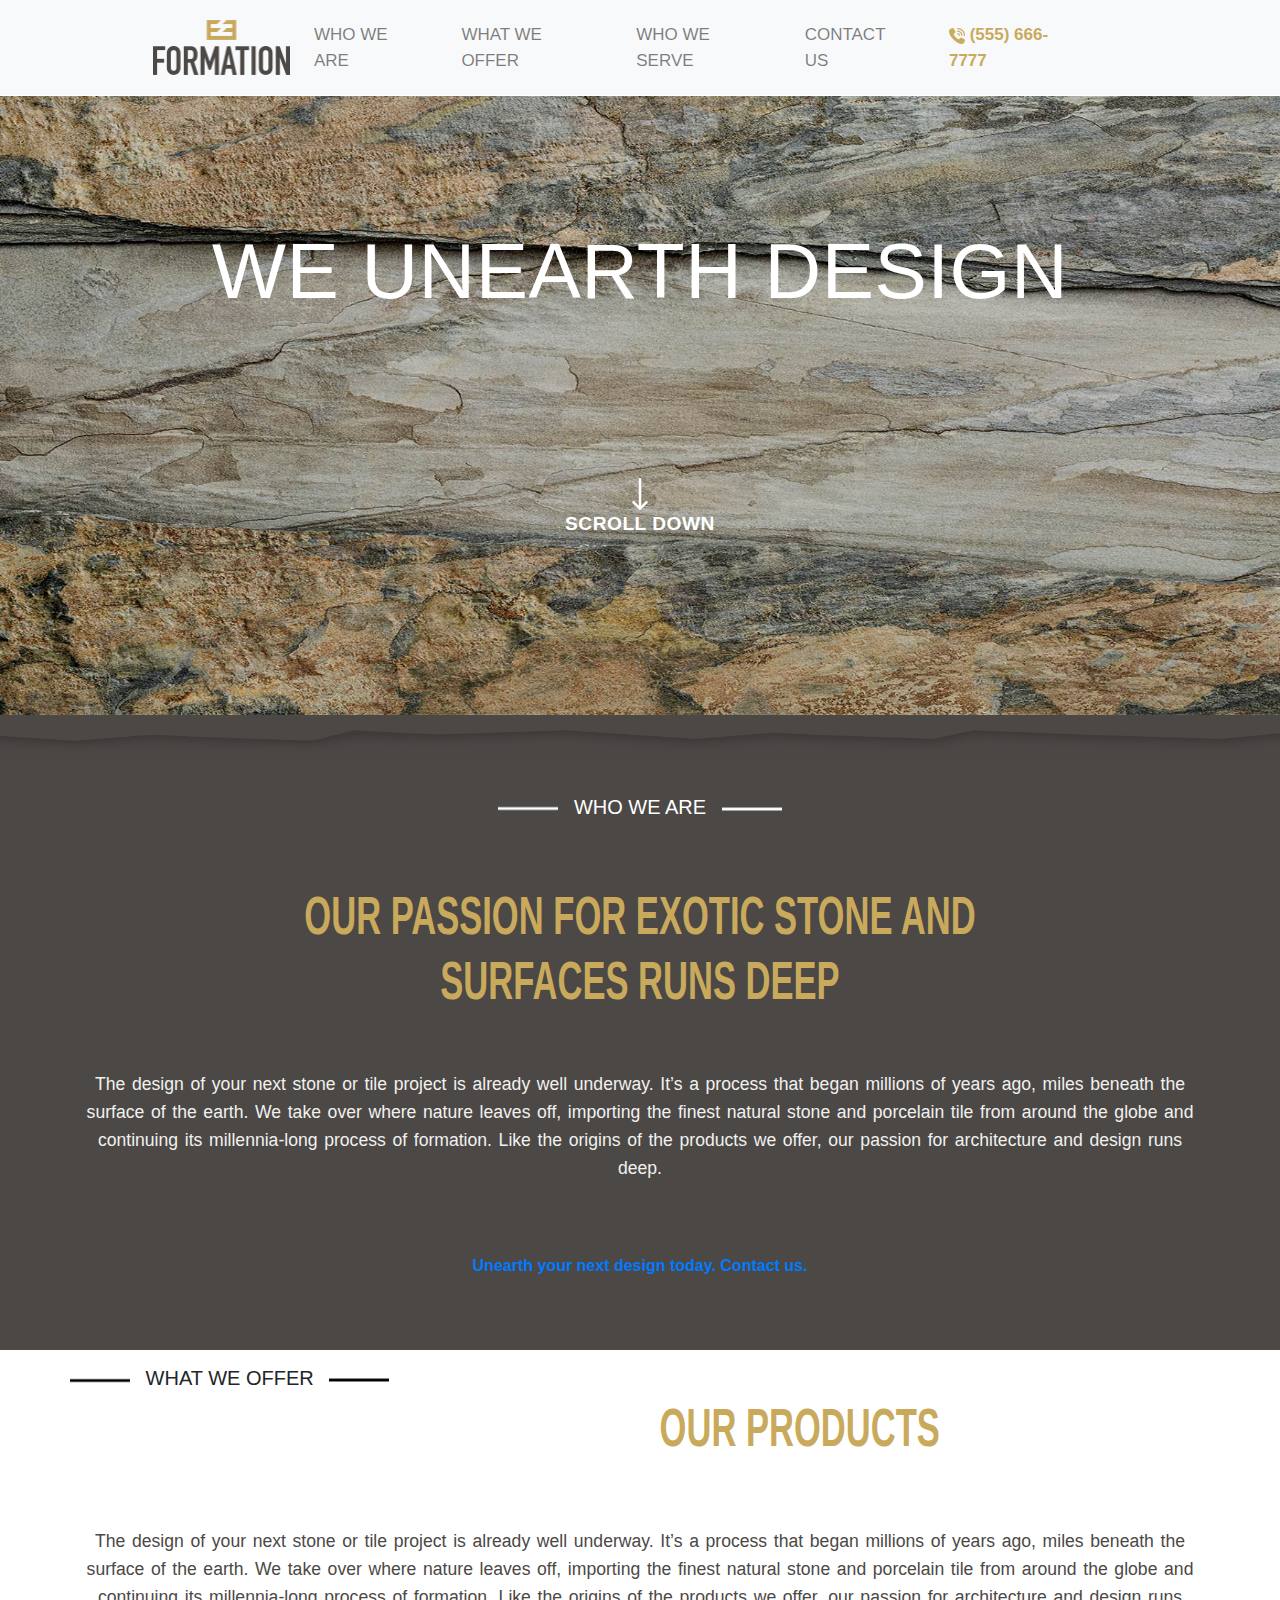
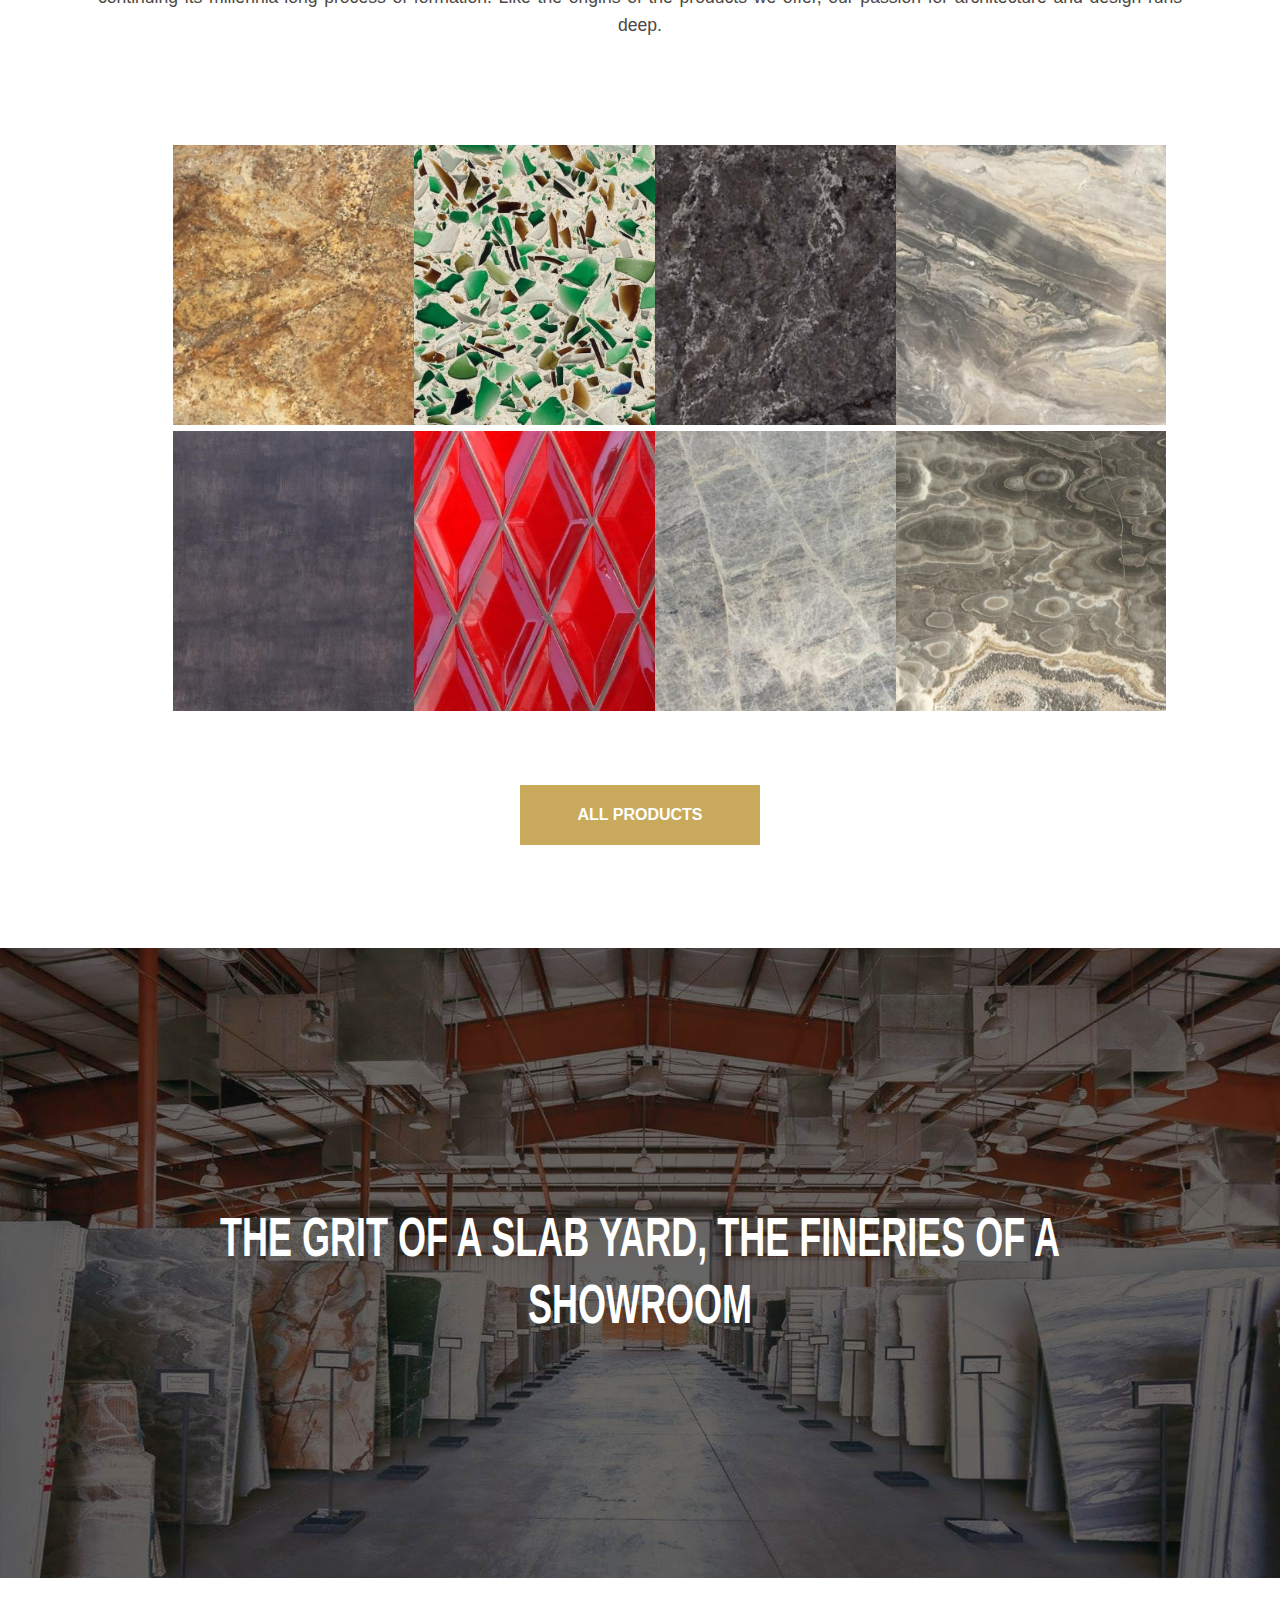
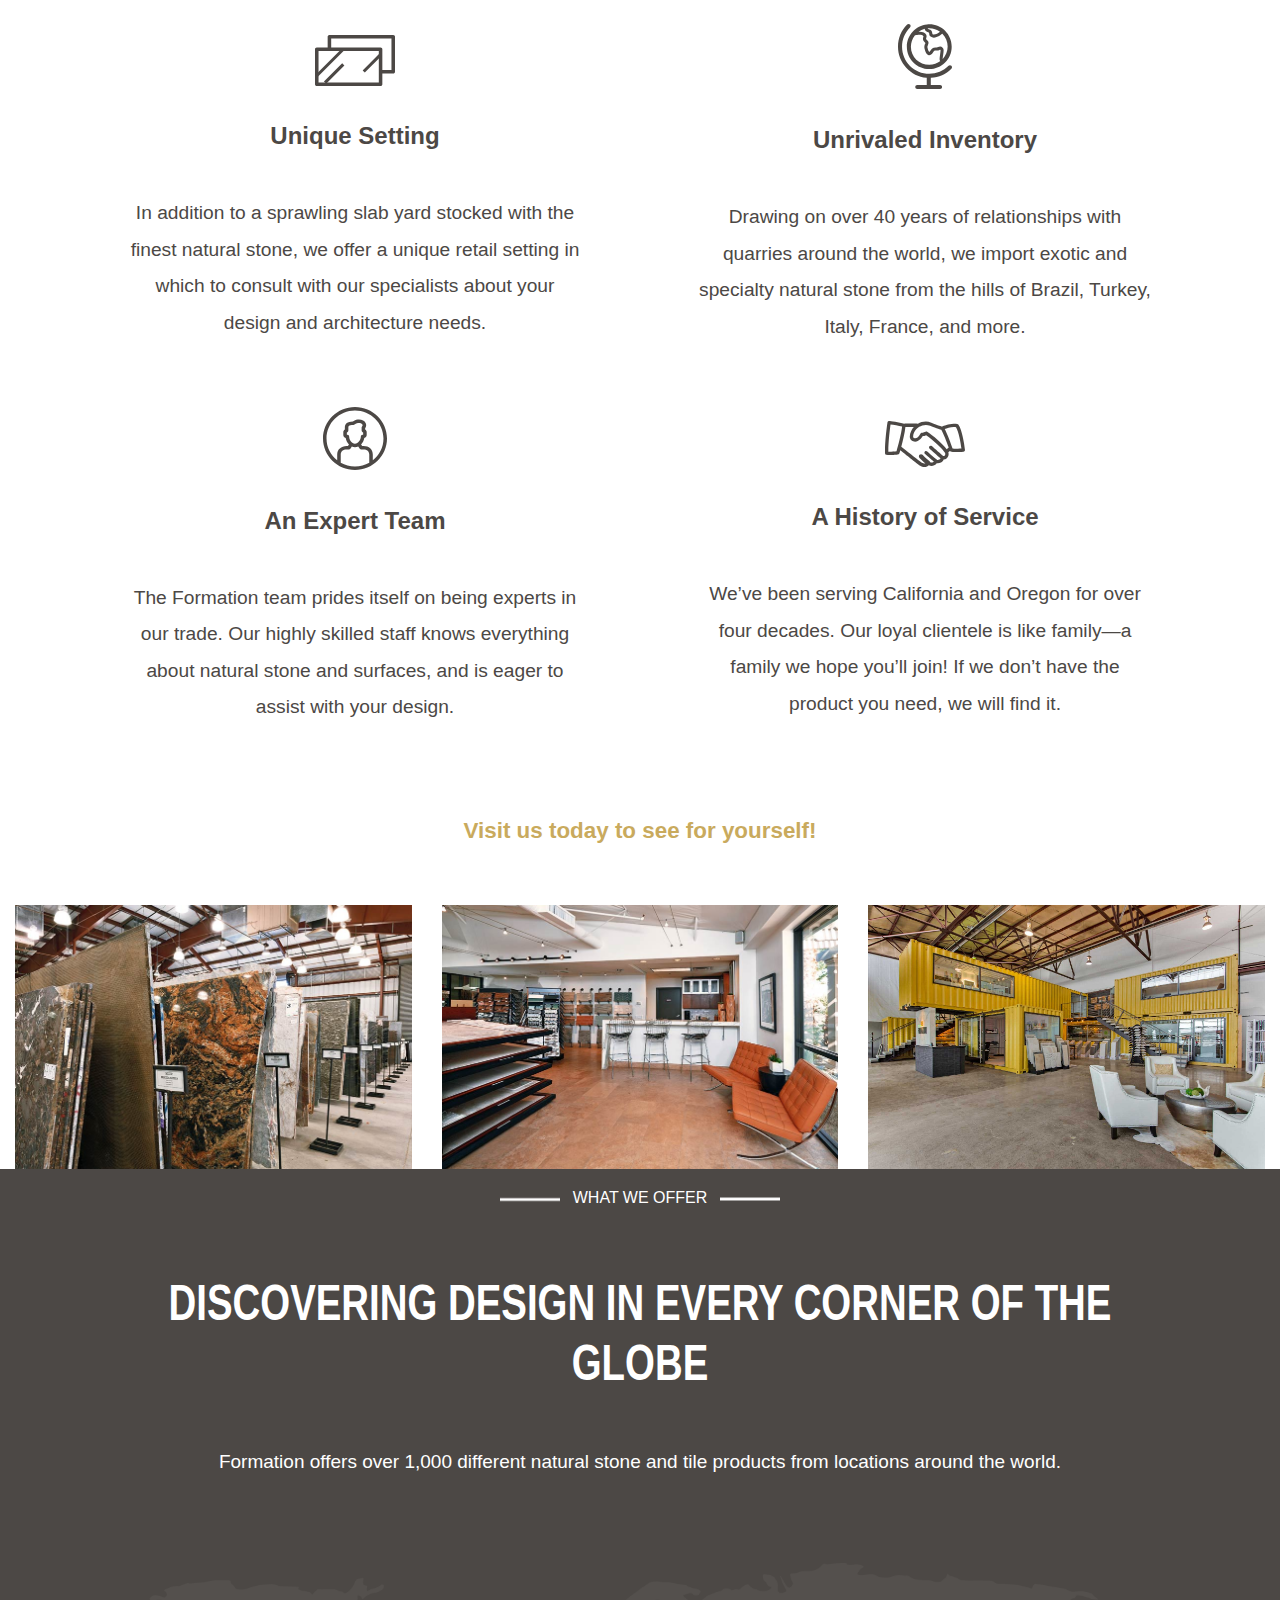
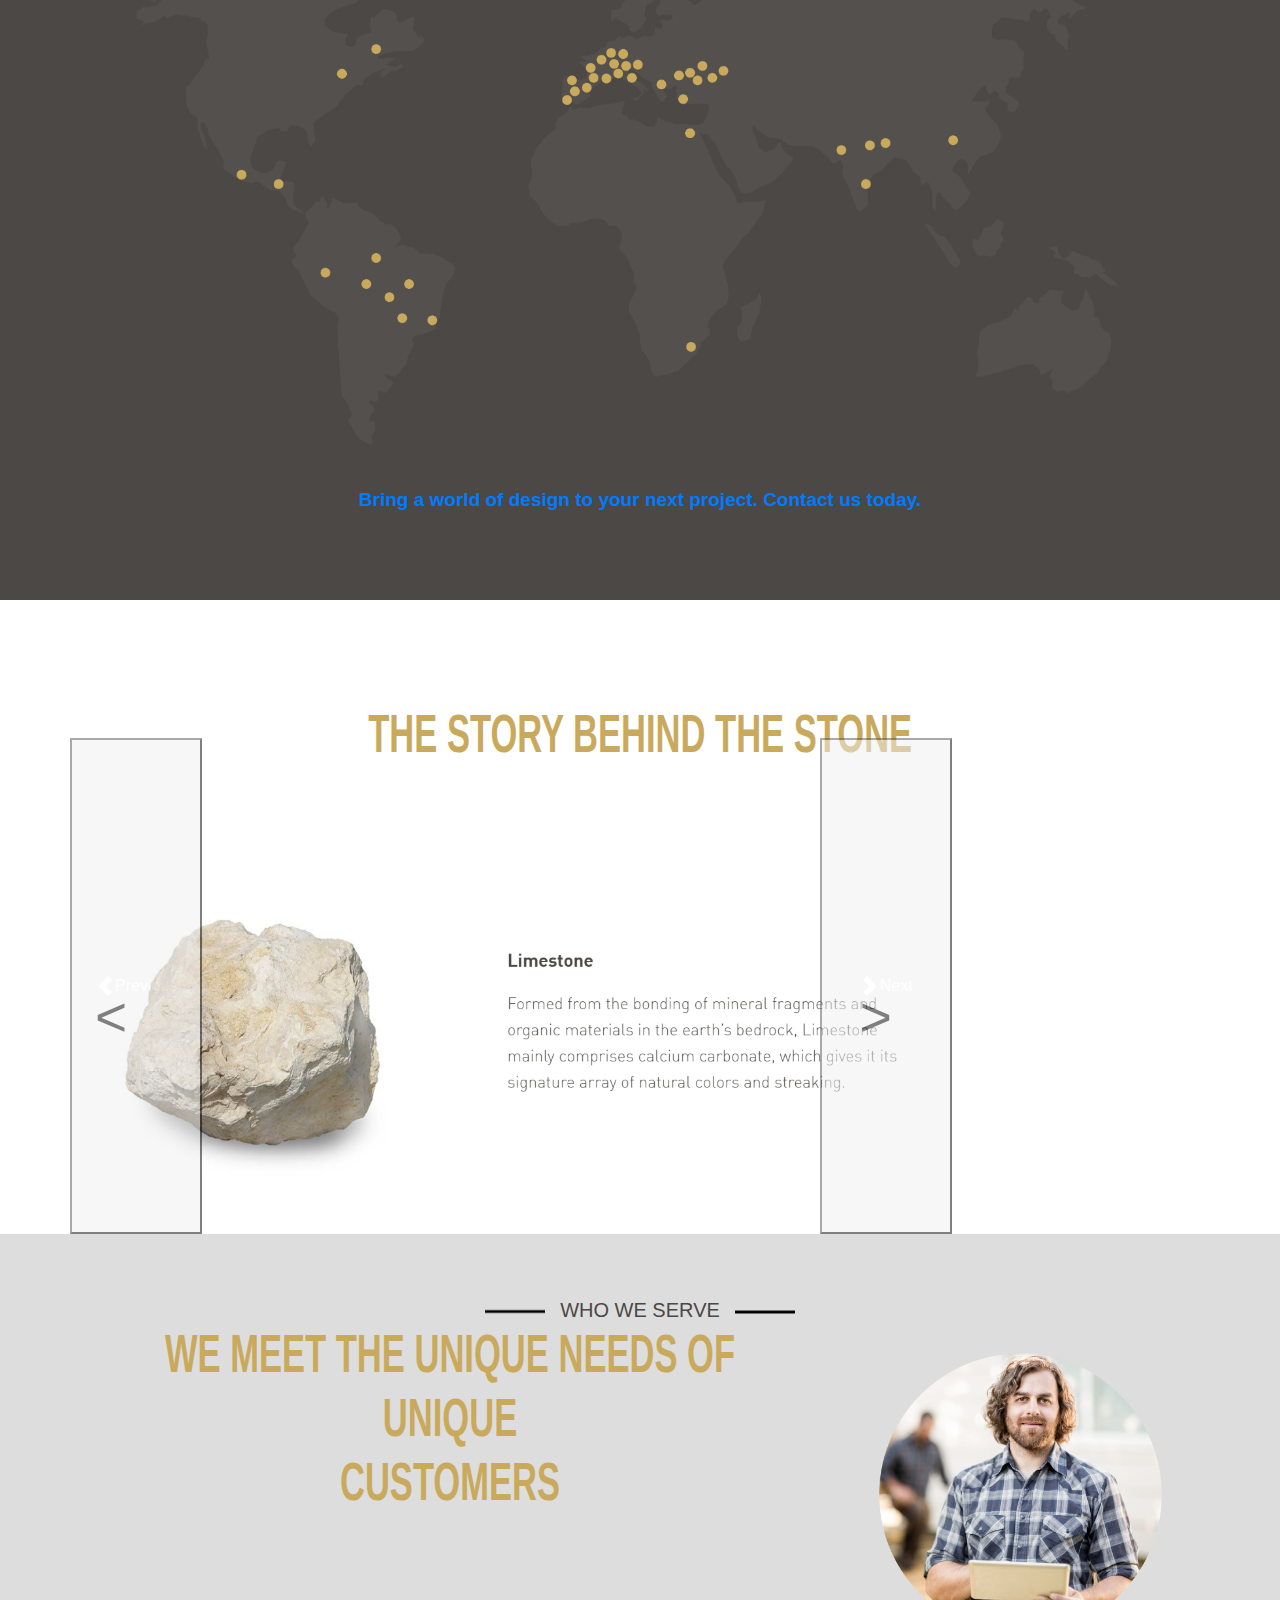
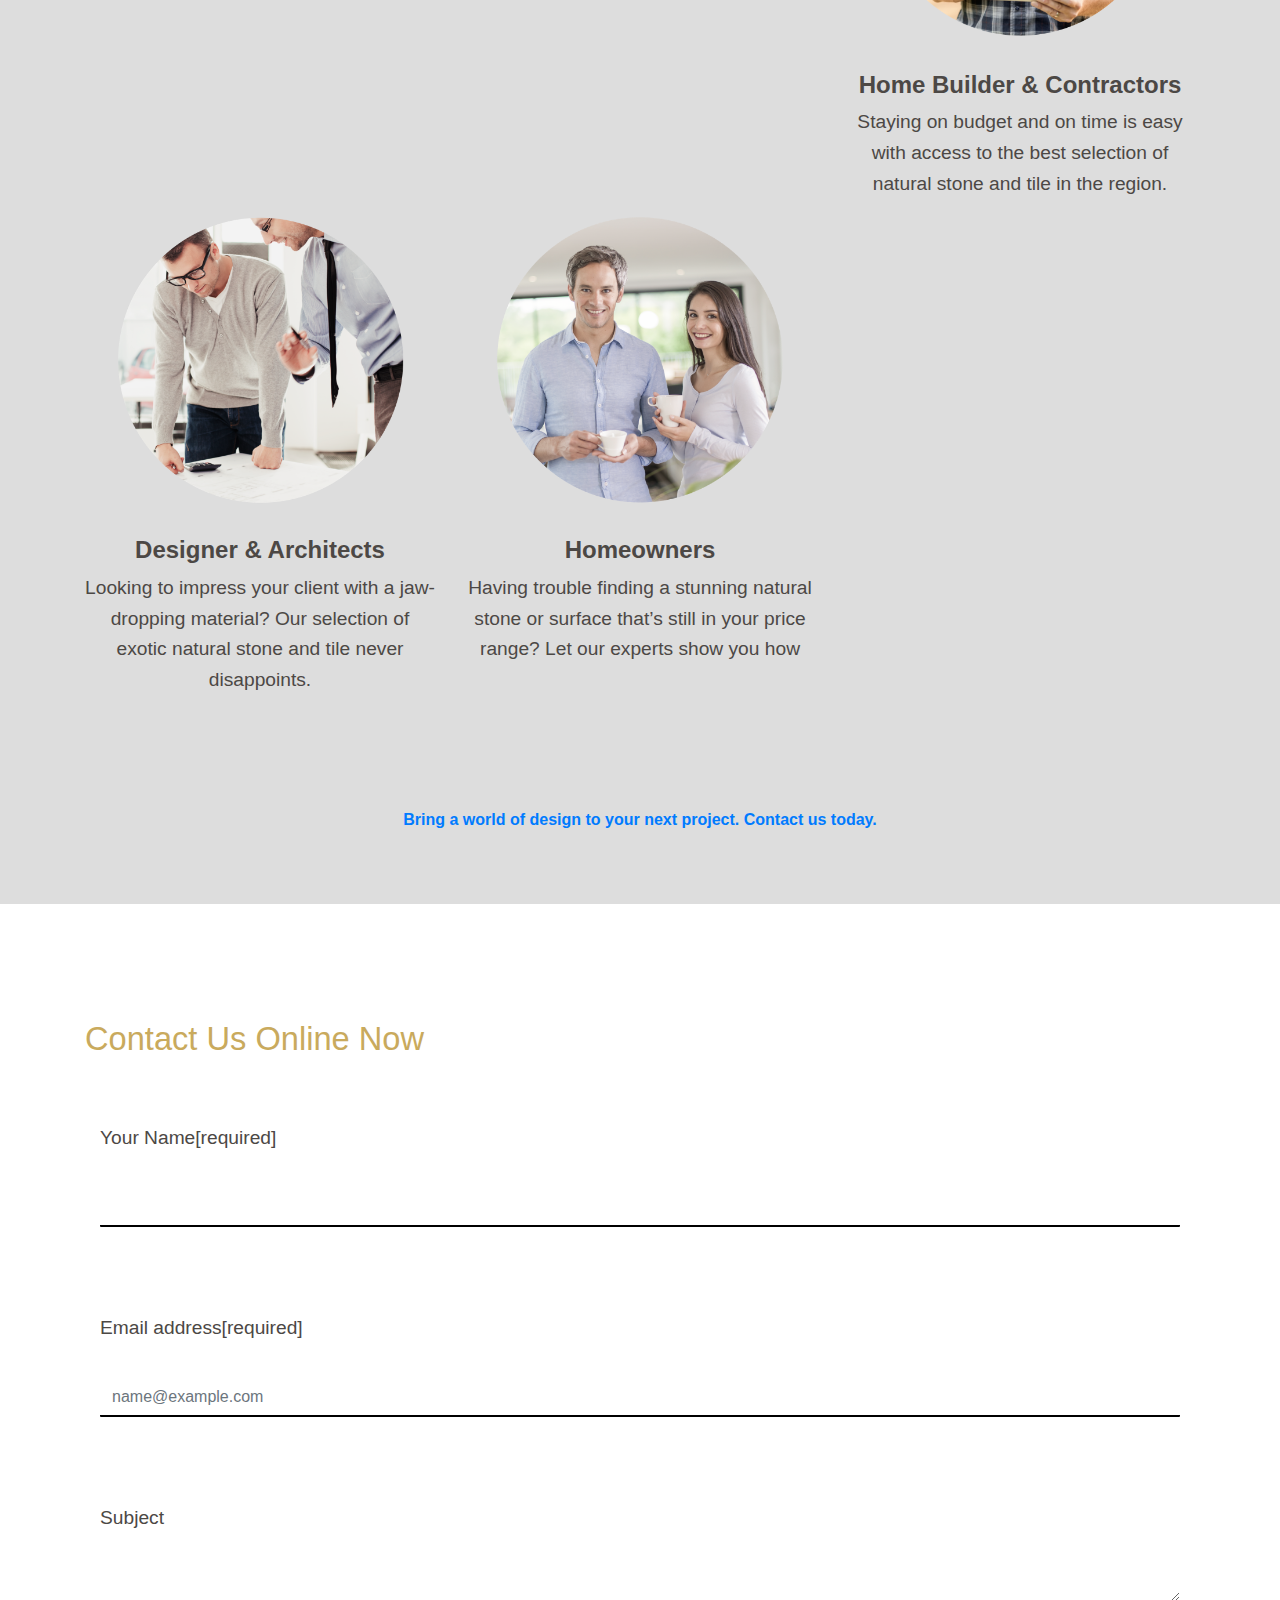
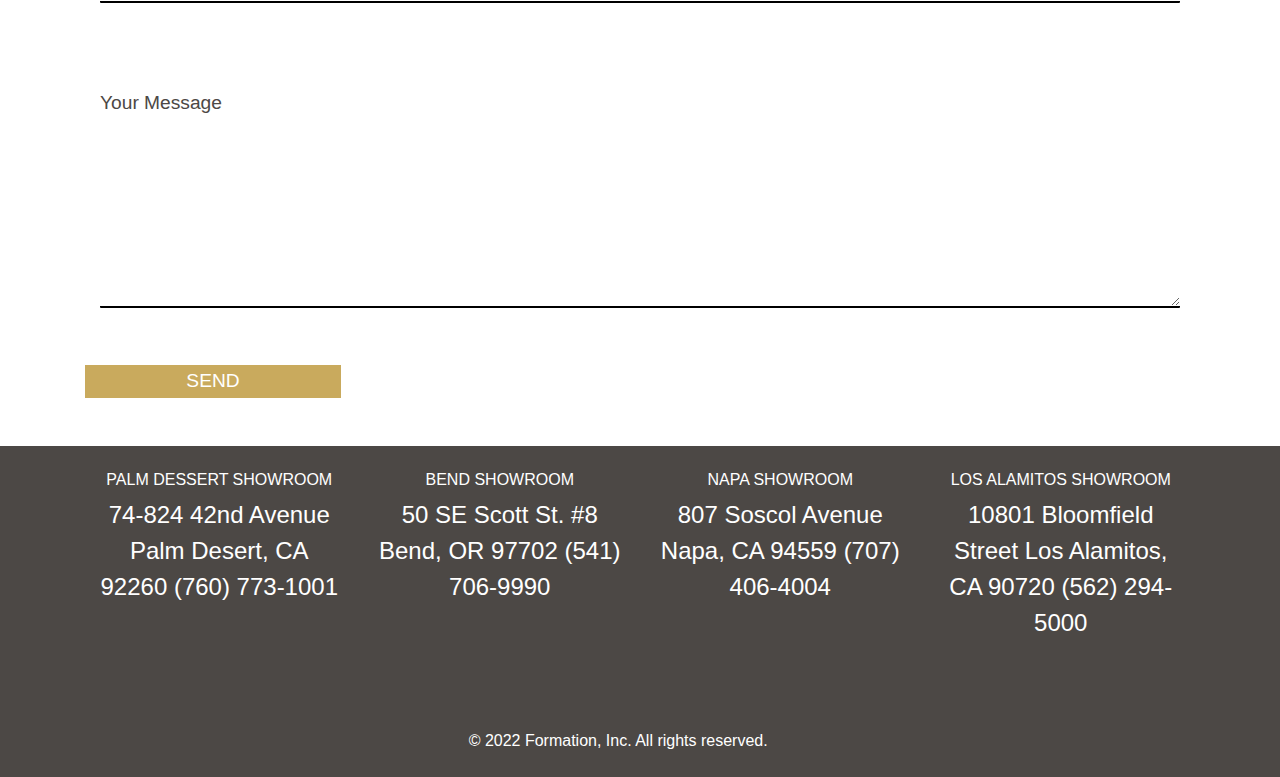
==== index.html @ a9e5b499 "first commit" ====
<!DOCTYPE html>
<html lang="en">
<head>
    <meta charset="UTF-8">
    <meta http-equiv="X-UA-Compatible" content="IE=edge">
    <meta name="viewport" content="width=device-width, initial-scale=1.0">
    <title>Formation</title>
    <link rel="stylesheet" href="Style.css" type="text/css">
    <link rel="stylesheet" href="https://cdn.jsdelivr.net/npm/bootstrap@4.4.1/dist/css/bootstrap.min.css" integrity="sha384-Vkoo8x4CGsO3+Hhxv8T/Q5PaXtkKtu6ug5TOeNV6gBiFeWPGFN9MuhOf23Q9Ifjh" crossorigin="anonymous">
    <link href="https://cdn.jsdelivr.net/npm/bootstrap@5.1.3/dist/css/bootstrap.min.css" rel="stylesheet" integrity="sha384-1BmE4kWBq78iYhFldvKuhfTAU6auU8tT94WrHftjDbrCEXSU1oBoqyl2QvZ6jIW3" crossorigin="anonymous">    
   <script src="validate.js"></script>
</head>


<body>
    
                    <!-- THE NAVBAR STARTING -->

<nav class="navbar navbar-expand-lg navbar-light bg-light fixed-top"  >
    <div class="container-fluid nav1"> 
 
<a href="#" class="navbar-brand imglog "><img src="Assets/formation-logo.png" alt="" class="img-fluid" height="60vh" width="150vw"></a>

<button class="navbar-toggler" data-toggle="collapse" data-target="#navmenu1" >
    <span class="navbar-toggler-icon"> </span>
</button>
<div class=" collapse navbar-collapse head1" id="navmenu1">
    <ul class="navbar-nav ml-auto" >
        <li class="nav-item ">
            <a href="#unearth" class="nav-link linav">who we are</a>
        </li>&ensp;&ensp;&ensp;&ensp;
        <li class="nav-item ">
            <a href="#set" class="nav-link linav">what we offer</a>
        </li>&ensp;&ensp;&ensp;&ensp;
        <li class="nav-item ">
            <a href="#meet" class="nav-link linav">who we serve</a>
        </li>&ensp;&ensp;&ensp;&ensp;
        <li class="nav-item ">
            <a href="#contact" class="nav-link linav">contact us</a>
        </li>&ensp;&ensp;&ensp;&ensp;
        <li class="nav-item ">
            <a href="tel:555-666-7777" class="nav-link linav" style="color: #c9aa5d;"><b><img src="Assets/call.png" alt="" width="16px"> (555) 666-7777</b></a>
        </li>
    </ul>

</div>
</div>
</nav>
                        <!-- THE NAVBAR ENDING -->



<br><br><br><br>
<div class="start img-fluid">
<div class="container start1 img-fluid">
   <div class="row">
       <div class="col-xl-12" > 
<h1>WE UNEARTH DESIGN</h1>

<br><br><br><br><br><br>
<a href="#unearth" class="nav-link"><img src="Assets/down-arrow.png" alt="" width="32em" height="32em" class="img-fluid"> <br><span class="arrow"><b>Scroll Down</b></span> </a>
<br><br><br><br><br><br><br>
</div>
</div>
</div>
</div>


<div class="who" id="unearth">
    <img src="Assets/edge-top.png" alt="" width="100%">
<div class="container">
<div class="row who1" >
<div class="col-xl-12">
    <h5><img src="Assets/substract.png" alt="" width="60vw" height="57vh">&ensp; WHO WE ARE &ensp;<img src="Assets/substract.png" alt="" width="60vw"></h5>
</div><br><br>
    <div class="who2">
        <br>
    OUR PASSION FOR EXOTIC STONE AND SURFACES RUNS DEEP
</div><br>
    <div class="col-md-12 col-xl-12 col-xs-12 col-sm-12 col-lg-12 who3">
       <br><br<br><br><br>
        The design of your next stone or tile project is already well underway. It’s a process that
        began millions of years ago, miles beneath the surface of the earth. We take over where
        nature leaves off, importing the finest natural stone and porcelain tile from around the 
        globe and continuing its millennia-long process of formation. Like the origins of the
        products we offer, our passion for architecture and design runs deep.
    
    </div>  

    <div class="container">
        <br><br><br>
    <a href="#contact" class="link-light"><b>Unearth your next design today. Contact us.</b></a>
    <br><br><br><br>
    
</div>
</div>
</div>
</div>
</div>


<div class="container">
    <div class="row what" id="offer">
        <div class="col-xl--12">
        <h5><img src="Assets/substract-BLACK.png" alt="" width="60vw" height="57vh">&ensp; WHAT WE OFFER &ensp;<img src="Assets/substract-BLACK.png" alt="" width="60vw"></h5>     
    </div>

    <div class="who2">
        <br>
    OUR PRODUCTS

    </div><br>
    <div class="col-md-12 col-xl-12 col-xs-12 col-sm-12 col-lg-12 what2">
        <br><br<br><br><br>
         The design of your next stone or tile project is already well underway. It’s a process that
         began millions of years ago, miles beneath the surface of the earth. We take over where
         nature leaves off, importing the finest natural stone and porcelain tile from around the 
         globe and continuing its millennia-long process of formation. Like the origins of the
         products we offer, our passion for architecture and design runs deep.
     
     </div> 
     
     <div class="container" id="what3" >
         <div class="row ">
            
            <div class="col-md-3 col-lg-3 col-xl-3 col-sm-6 col-xs-12 img-fluid what4">
              <a href=""> <img src="Assets/thumbs_AJ-BROWN.JPG" alt="" height="280vh" width="270vw"></a>

            </div>
            <div class="col-md-3 col-lg-3 col-xl-3 col-sm-6 col-xs-12 img-fluid what4 ">
                <a href="">  <img src="Assets/thumbs_Bistro-Green.jpg" alt="" height="280vh" width="270vw"></a>

            </div>
            <div class="col-md-3 col-lg-3 col-xl-3 col-sm-6 col-xs-12 img-fluid what4">
                <a href=""> <img src="Assets/thumbs_Coastal-Grey.jpg" alt="" height="280vh" width="270vw"></a>
            
            </div>
            <div class="col-md-3 col-lg-3 col-xl-3 col-sm-6 col-xs-12 img-fluid what4">
                <a href=""> <img src="Assets/thumbs_GREY-ORIBICO.JPG" alt="" height="280vh" width="270vw"></a>

            </div>
            <br><br>
            <div class="col-md-3 col-lg-3 col-xl-3 col-sm-6 col-xs-12 img-fluid what4">
                <a href="">  <img src="Assets/thumbs_Iron-Grey-new.jpg" alt="" height="280vh" width="270vw"></a>

            </div>
            <div class="col-md-3 col-lg-3 col-xl-3 col-sm-6 col-xs-12 img-fluid what4">
                <a href=""> <img src="Assets/thumbs_Ken-Mason-Tile.jpg" alt="" height="280vh" width="270vw"></a>

            </div>
            <div class="col-md-3 col-lg-3 col-xl-3 col-sm-6 col-xs-12 img-fluid what4">
                <a href="">  <img src="Assets/thumbs_QUARTZITE-CIELO-LEATHER.jpg" alt="" height="280vh" width="270vw"></a>

            </div>
            <div class="col-md-3 col-lg-3 col-xl-3 col-sm-6 col-xs-12 img-fluid what4">
                <a href=""> <img src="Assets/thumbs_SILVER-ONYX.jpg" alt="" height="280vh" width="270vw"></a>

            </div>

            
         </div><br><br><br>
         <button class="ofbtn"> <b> All Products</b></button>
     </div>

</div>
</div>



<div class="slab">
<div class="container" >
    <div class="row">
        <div>
        <div class="col-md-12 col-xs-12 col-sm-12 col-lg-12 col-xl-12 slab1">
           
            <h1><b> THE GRIT OF A SLAB YARD, THE FINERIES OF A SHOWROOM</b></h1>
        </div>
    </div>
    </div>

</div>
</div>

<div class="container"id="set">
    <div class="row"  >
        <div class="col-md-6 "  id="uniq">
            <img src="Assets/icon-setting.svg" alt="setting">
            <br><br>
            <h4> <b> Unique Setting </b></h4>
            <br>
            <p>
                In addition to a sprawling slab 
                yard stocked with the finest natural stone, we offer a 
                unique retail setting in which to consult with our specialists
                 about your design and architecture needs.
            </p>
        </div>

        <div class="col-md-6" id="invent">
            <img src="Assets/icon-inventory.svg" alt="inventory">
            <br><br>
            <h4> <b> Unrivaled Inventory </b></h4>
            <br>
            <p>Drawing on over 40 years of relationships with quarries around the world,
             we import exotic and specialty natural stone from the hills of Brazil, Turkey, Italy, France, and more.          
              </p>
                    </div>
                    <div class="col-md-6" id="invent">
                        <img src="Assets/icon-team.svg" alt="inventory">
                        <br><br>
                        <h4> <b>An Expert Team </b></h4>
                        <br>
                        <p>The Formation team prides itself on being experts in our trade.
                             Our highly skilled staff knows everything about natural stone and
                              surfaces, and is eager to assist with your design.          
                          </p>
                                </div>


                                <div class="col-md-6" id="history">
                                    <img src="Assets/icon-service.svg" alt="inventory">
                                    <br><br>
                                    <h4> <b> A History of Service </b></h4>
                                    <br>
                                    <p>We’ve been serving California and Oregon for over four decades. 
                                        Our loyal clientele is like family—a family we hope you’ll join! 
                                        If we don’t have the product you need, we will find it.

                                      </p>
                                            </div>
                                <div class="col-md-12" id="ulink">
                                    <br><br><br>
                                    <a href="#contact" ><b>Visit us today to see for yourself!</b></a>
                                </div>

    </div>
</div>


 

<div class="container-fluid">
    <div class="row">
      <div class="col-md-4" > 
        <img src="Assets/formationslab-location-v1.jpg" class="img-fluid" alt="" width="100%" height="100%">
    </div>
    <div class="col-md-4" > 
        <img src="Assets/formationslab-location-v3.jpg" class="img-fluid" alt="" width="100%" height="100%">
    </div>
    <div class="col-md-4" > 
        <img src="Assets/formationslab-showroom-v2.jpg" class="img-fluid" alt="" width="100%" height="100%">
    </div>
</div>
</div>
</div>

<div class="offer">
    <div class="container">
        <div class="row offer2">
            <div class="col-xl-12">
                <h6><img src="Assets/substract.png" alt="" width="60vw" height="57vh">&ensp; WHAT WE OFFER &ensp;<img src="Assets/substract.png" alt="" width="60vw"></h6>
            </div>
            <div class="offer3">
                <br>
            <p>  <b>  DISCOVERING DESIGN IN EVERY CORNER OF THE <br> GLOBE</b> </p>
        </div>
            <div class="col-xl-12">
                <br><br>
                <p>       
             Formation offers over 1,000 different natural stone and tile products from locations around the world.
                    </p>
                    <br><br>
            </div>
            <div class="col-md-12">
                <img src="Assets/map.png" alt="" class="img-fluid" height="70%" width="100%">
            </div>
            <div class="container">
                <br>
            <a href="#contact" class="link-light"><b>Bring a world of design to your next project. Contact us today.</b></a>
            <br><br><br><br>
            </div>
            
        </div>
    </div>
</div>


<div class="container">
    <div class="row">
        <div class="who2"><br><br>
            THE STORY BEHIND THE STONE
        </div>
        <div id="carouselExampleControls" class="carousel slide" data-bs-ride="carousel">
            <div class="carousel-inner">
              <div class="carousel-item active">
                <br><br><br><br>
                <img src="Assets/Screenshot 2022-03-22 134915.png" class="d-block w-100" alt="..." width="300px" height="400px">
              </div>
              <div class="carousel-item">
                <br><br><br><br>
                <img src="Assets/Screenshot 2022-03-22 134937.png" class="d-block w-100" alt="..." width="300px" height="400px">
              </div>
              <div class="carousel-item">
                <br><br><br><br>
                <img src="Assets/Screenshot 2022-03-22 134957.png" class="d-block w-100" alt="..." width="300px" height="400px">
              </div>
            </div>
            <button class="carousel-control-prev" type="button" data-bs-target="#carouselExampleControls" data-bs-slide="prev">
              <span class="carousel-control-prev-icon" aria-hidden="true"></span>
              <span class="visually-hidden">Previous</span>
            </button>
            <button class="carousel-control-next" type="button" data-bs-target="#carouselExampleControls" data-bs-slide="next">
              <span class="carousel-control-next-icon" aria-hidden="true"></span>
              <span class="visually-hidden">Next</span>
            </button>
          </div>
       
       
    </div>

</div>



<div class="serve">
    <div class="container">
        <div class="row" id="meet">
            <div class="col-md-12"><br><br>
                <h5><img src="Assets/substract-BLACK.png" alt="" width="60vw" height="57vh">&ensp; WHO WE SERVE &ensp;<img src="Assets/substract-BLACK.png" alt="" width="60vw"></h5>     
            </div><br>
            <div class="who2">
                <br>
                WE MEET THE UNIQUE NEEDS OF UNIQUE <br> CUSTOMERS
                <br><br><br>
        </div>
        <div class="col-md-4 serve1">
            <img src="Assets/serve-photo-contractors.png" class="rounder-circle img-fluid" alt="" width="290vw">

            
            <br><br>
                        <h4> <b>Home Builder & Contractors</b></h4>
                        
                        <p>Staying on budget and on time is easy with access to the best selection of natural stone and tile in the region.         
                          </p>
        </div>
        <div class="col-md-4 serve1">
            <img src="Assets/serve-photo-designers.png" class="rounder-circle img-fluid" alt="" width="290vw"> 
            
            <br><br>
                        <h4> <b>Designer & Architects</b></h4>
                        
                        <p>Looking to impress your client with a jaw-dropping material? Our selection of exotic natural stone and tile never disappoints.
                          </p>
        </div>

        <div class="col-md-4 serve1">
            <img src="Assets/serve-photo-homeowners.png" class="rounder-circle img-fluid" alt="" width="290vw">

            
            <br><br>
                        <h4> <b>Homeowners</b></h4>
                        
                        <p>Having trouble finding a stunning natural stone or surface that’s still in your price range? Let our experts show you how         
                          </p>
        </div>
        <div class="container">
            <br><br><br><br>
        <a href="#contact" class="link-dark"><b>Bring a world of design to your next project. Contact us today.</b></a>
        <br><br><br><br>
        </div>
        </div>

    </div>

</div>




<div class="container">
    <div class="row">
        <div class="col-md-12 form1"><br><br><br><br>
        <h4>Contact Us Online Now</h4>
        <form name="myform" action="thankyou.html" onsubmit="return ValidateForm()">
        <div class="col-lg-12" id="contact">
            <br><br>
            <label for="FormControlText1" class="form-label">Your Name[required]</label>
            <br><br>
            <input type="text" class="form-control border-top-0 border-right-0 border-left-0" name="yname"  id="FormControlText1">
            <!-- <div class="valid-feedback">Valid.</div>
    <div class="invalid-feedback">Please fill out this field.</div> -->
            <br><br><br>
          </div>  
        <div class="col-lg-12">
            <label for="FormControlInput1" class="form-label">Email address[required]</label>
            <br><br>
            <input type="email" class="form-control border-top-0 border-right-0 border-left-0" name="ymail" id="FormControlInput1" placeholder="name@example.com">
            <!-- <div class="valid-feedback">Valid.</div>
            <div class="invalid-feedback">Please fill out this field.</div> -->
            
        </div>


          <div class="col-lg-12">
            <br><br><br>
            <label for="subject" class="form-label">Subject</label>
            <textarea class="form-control border-top-0 border-right-0 border-left-0"  id="subject"  rows="2"></textarea>
          </div>

          <div class="col-lg-12">
            <br><br><br>
            <label for="Message" class="form-label">Your Message</label>
            <textarea class="form-control border-top-0 border-right-0 border-left-0"  id="Message"  rows="7"></textarea>
            <br><br>
          </div>

          <button  class="ofbtn1" type="submit" onclick="click()"> SEND</button>
     </div>
        </form>

    </div>
    </div>
<br><br>
</div>


<div class="coontainer">
    <footer  class="text-center text-lg-start text-white"  style="background-color:#4c4845">
        <div class="container p-4">
            <div class="row">
                <div class="col-md-3" id="final">
                    <h6>PALM DESSERT SHOWROOM</h6>
                    <span class="fw-lighter"  id="finspan">
                    <p>
                        74-824 42nd Avenue
                         Palm Desert, CA 92260
                    (760) 773-1001
                    </p>
                </span>
                </div>
                <div class="col-md-3" id="final">
                    <h6>BEND SHOWROOM</h6>
                    <span class="fw-lighter" id="finspan">
                    <p> 
                50 SE Scott St. #8
                Bend, OR 97702
                (541) 706-9990
                        
                    </p>
                </span>
                </div>
                <div class="col-md-3" id="final">
                    <h6>NAPA SHOWROOM</h6>
                    <span class="fw-lighter"  id="finspan">
                    <p>
                        807 Soscol Avenue
                        Napa, CA 94559
                        (707) 406-4004
                    </p>
                </span>
                </div>
                <div class="col-md-3" id="final">
                    <h6>LOS ALAMITOS SHOWROOM</h6>
                    <span class="fw-lighter"  id="finspan">
                    <p>
                        10801 Bloomfield Street
                        Los Alamitos, CA 90720
                        (562) 294-5000
                    </p>
                </span>
                </div>
            </div>
            <br><br><br>
                <div class="col-md-12" id="finfoot">
                © 2022 Formation, Inc. All rights reserved.
            </div>
            
        </div>


    </footer>

</div>














<script src="https://code.jquery.com/jquery-3.5.1.slim.min.js" integrity="sha384-DfXdz2htPH0lsSSs5nCTpuj/zy4C+OGpamoFVy38MVBnE+IbbVYUew+OrCXaRkfj" crossorigin="anonymous"></script>
<script src="https://cdn.jsdelivr.net/npm/bootstrap@4.5.3/dist/js/bootstrap.bundle.min.js" integrity="sha384-ho+j7jyWK8fNQe+A12Hb8AhRq26LrZ/JpcUGGOn+Y7RsweNrtN/tE3MoK7ZeZDyx" crossorigin="anonymous"></script>
<script src="https://cdn.jsdelivr.net/npm/bootstrap@5.1.3/dist/js/bootstrap.bundle.min.js" integrity="sha384-ka7Sk0Gln4gmtz2MlQnikT1wXgYsOg+OMhuP+IlRH9sENBO0LRn5q+8nbTov4+1p" crossorigin="anonymous"></script>
      <script src="https://cdn.jsdelivr.net/npm/@popperjs/core@2.10.2/dist/umd/popper.min.js" integrity="sha384-7+zCNj/IqJ95wo16oMtfsKbZ9ccEh31eOz1HGyDuCQ6wgnyJNSYdrPa03rtR1zdB" crossorigin="anonymous"></script>
<script src="https://cdn.jsdelivr.net/npm/bootstrap@5.1.3/dist/js/bootstrap.min.js" integrity="sha384-QJHtvGhmr9XOIpI6YVutG+2QOK9T+ZnN4kzFN1RtK3zEFEIsxhlmWl5/YESvpZ13" crossorigin="anonymous"></script>
</body>
</html>
---- Style.css ----
.body{
    margin: 0px;
   
}
@import url('https://fonts.googleapis.com/css2?family=Raleway:wght@100&family=Roboto:wght@300;500&display=swap');

.imglog{
    padding-left: 10%;

}
.head1{
 padding-right: 14%;


}

.nav1{
    padding: .5%;
}


.linav{
    text-transform: uppercase;
    font-family: 'FFDINWebLight', sans-serif;
    font-size: 17px;
}

.start{
    width: 100%;
    height: auto;
    background-image: url(Assets/formation-home-banner.jpg);
    background-repeat: no-repeat;
    background-size: 100% 100%;
    max-width: 100%;
    box-sizing: border-box;
}

.start1{
    padding-top: 10%;
    text-align: center;
    justify-content: center;
    color: white;
    font-family: 'FFDINWebConBold', sans-serif;
    letter-spacing: .03em;
    height: auto;
    
}
@media screen and (min-width: 601px){
.start1 h1{
    font-size: 4.9rem;
    font-weight: 500;
  
}
}


/* If the screen size is 600px wide or less, set the font-size of <div> to 30px
@media screen and (max-width: 600px) {
    .start1 h1 {
      font-size: 30px;
    }
  } */


  .arrow{
            font-size: 1.2rem;
            color: white;
            text-transform: uppercase;
            font-family: 'FFDINWebConBold', sans-serif ;
        

  }



  .who{
      background-color: #4c4845;
      width: auto;
      height: auto;
        font-family: 'FFDINWebConBold', sans-serif ;
  }

.who1{
    
    height: auto;
    width: auto;
    justify-content: center;
    text-align: center;
  
    box-sizing: border-box; 
    color: white;
    font-family: 'FFDINWebConBold', sans-serif ;
}

.who2{

        color: #c9aa5d;
        font-size:  2.4rem;
        line-height: 1.2; 
        text-align: center;
    max-width: 750px;
    margin-left: auto;
    margin-right: auto;
    font-weight: 600;
    transform: scale(.9,1.4);
}

.who3{
    color: #F1F1F0;
    font-size: 1.1em;
    text-align: center;
    font-family: sans-serif slim ;
    justify-content: center;
    line-height: 1.6;
    word-spacing: .1em;
    margin-left: auto;
    margin-right: auto;
    font-family: 'Raleway', sans-serif;

}




.link2{
    transform: scale(1,1.2);

}


.what{
    height: auto;
    width: auto;
    justify-content: center;
    text-align: center;
  
    box-sizing: border-box; 
    
    font-family: 'FFDINWebConBold', sans-serif ;
}

.what2{

    color: #4c4845;
    font-size: 1.1em;
    text-align: center;
    font-family: sans-serif slim ;
    justify-content: center;
    line-height: 1.6;
    word-spacing: .1em;
    margin-left: auto;
    margin-right: auto;
    font-family: 'Raleway', sans-serif;
}


#what3{

    padding: 9%;
    width: auto;
}

.what4{
    padding: .3%;
}


.ofbtn{
    width: 240px;
    height: 60px;
    background-color: #c9aa5d;
    color: white;
    border: 1px solid #c9aa5d;
    text-align: center;
    justify-content:center ;
    text-transform: uppercase;
    transition: .8s;

}

.ofbtn:hover{
    transform: scale(1);
    background-color: white;
    color: #c9aa5d;
}

.slab{
    width: 100%;
    height: 70vh;
    background-image: url(Assets/formationslab-location-bg.jpg);
    background-repeat: no-repeat;
    background-size: 100% 100%;
    max-width: 100%;
    box-sizing: border-box;
    justify-content: center;
    text-align: center;
    font-family:'Raleway', sans-serif;
    color: white;



}
.slab1{
    padding-top: 20%;
    transform: scale(.9,1.4);
}


#uniq{
     
    font-family:'Raleway', sans-serif;
    text-align: center;
    justify-content: center;
    color: #4c4845;
    padding-top: 5%;
    font-size: larger;
    padding-left: 5%;
    padding-right: 5%;
    line-height: 1.9;
    
}

#invent{

    font-family:'Raleway', sans-serif;
    text-align: center;
    justify-content: center;
    color: #4c4845;
    padding-top: 4%;
    font-size: larger;
    padding-left: 5%;
    padding-right: 5%; 
    line-height: 1.9;
}


#history{
    font-family:'Raleway', sans-serif;
    text-align: center;
    justify-content: center;
    color: #4c4845;
    padding-top: 5.3%;
    font-size: larger;
    padding-left: 5%;
    padding-right: 5%; 
    line-height: 1.9;
}

#ulink{
    text-align: center;
    justify-content: center;
    padding-bottom: 5%;

}

#ulink a{
    color: #c9aa5d;
    font-size: 1.4em;
}


.offer{
    background-color: #4c4845;
    height: auto;
    width: auto;
}

.offer2{
    justify-content: center;
    color: white;
    font-family:'Raleway', sans-serif;
    box-sizing: border-box;
    text-align: center;
    font-size: 19px;
}

.offer3{
    font-size:  2.4rem;
    line-height: 1.2;
    font-weight: 400;
    transform: scale(1,1.3);
    height: auto;
}



.carousel-control-next-icon:after
{
  content: '>';
  font-size: 55px;
  color: black;
}

.carousel-control-prev-icon:after {
  content: '<';
  font-size: 55px;
  color: black;
}


.serve{
    background-color: #ddd;
    font-family:'Raleway', sans-serif;
    text-align: center;
    justify-content: center;
    color: #4c4845;
    height: auto;
    width: auto;

}

.serve1{
    font-family:'Raleway', sans-serif;
    text-align: center;
    justify-content: center;
    color: #4c4845; 
    line-height: 1.6;
    font-size: 1.2em;

}

.form1{
    font-family: 'Raleway', sans-serif;;
    color: #4c4845;
    font-size: larger;
}

.form1 h4{
    color: #c9aa5d;
    font-size: 1.7em;
}

#FormControlText1{

    border-bottom: 2px solid black;
    border-radius: 1px;
}

#FormControlInput1{
    border-bottom: 2px solid black;
    border-radius: 1px;
}

#subject{

    border-bottom: 2px solid black;
    border-radius: 1px;
}

#Message{
    border-bottom: 2px solid black;
    border-radius: 1px;
}

.ofbtn1{
    background-color: #c9aa5d;
    color: white;
    border: 1px solid #c9aa5d;
    text-align: center;
    justify-content:center ;
    text-transform: uppercase;
    transition: .8s;
    width: 20vw;
    height: 10%;
    font-family: 'Raleway', sans-serif;
    font-size: 1em;

}

.ofbtn1:hover{
    transform: scale(1);
    background-color: white;
    color: #c9aa5d;
}

#final{
    box-sizing: border-box;
   
}

#finspan{

    font-size: x-large;
}

#finfoot{
    margin-left: -2%;
}
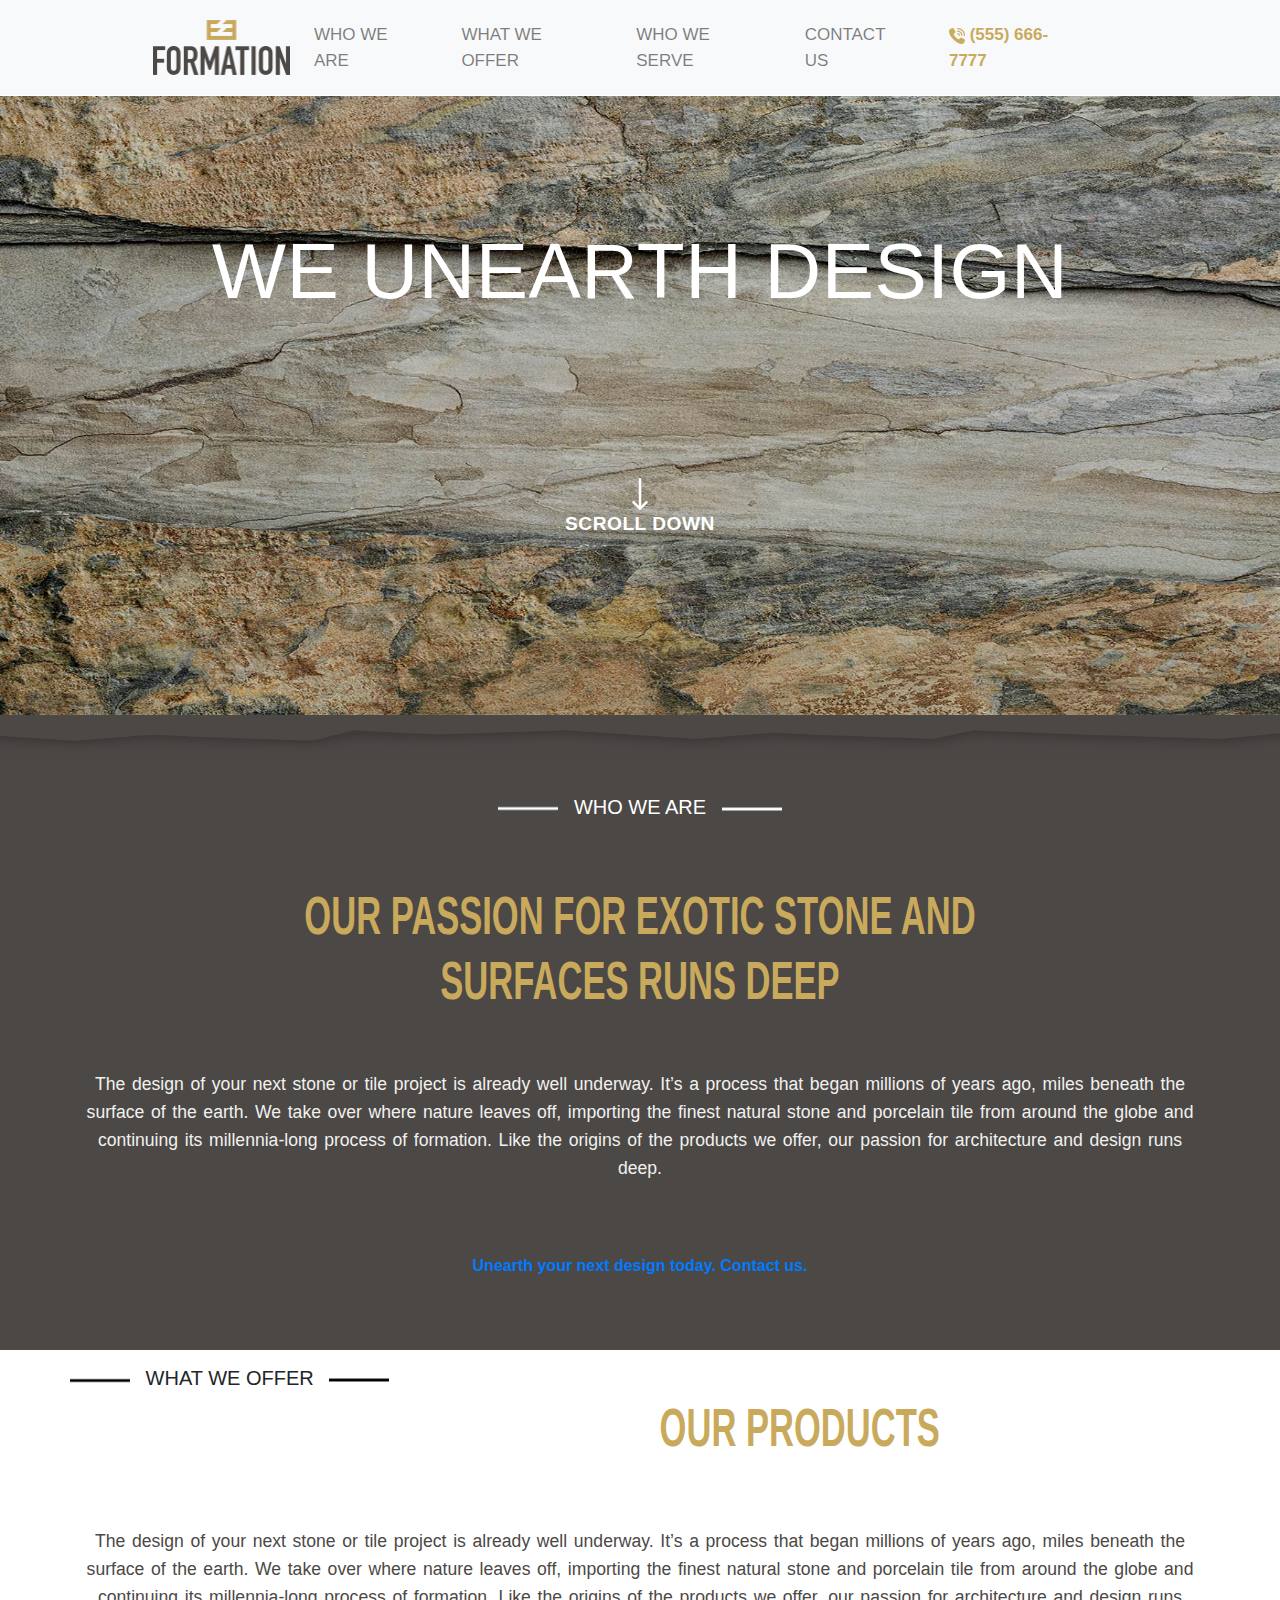
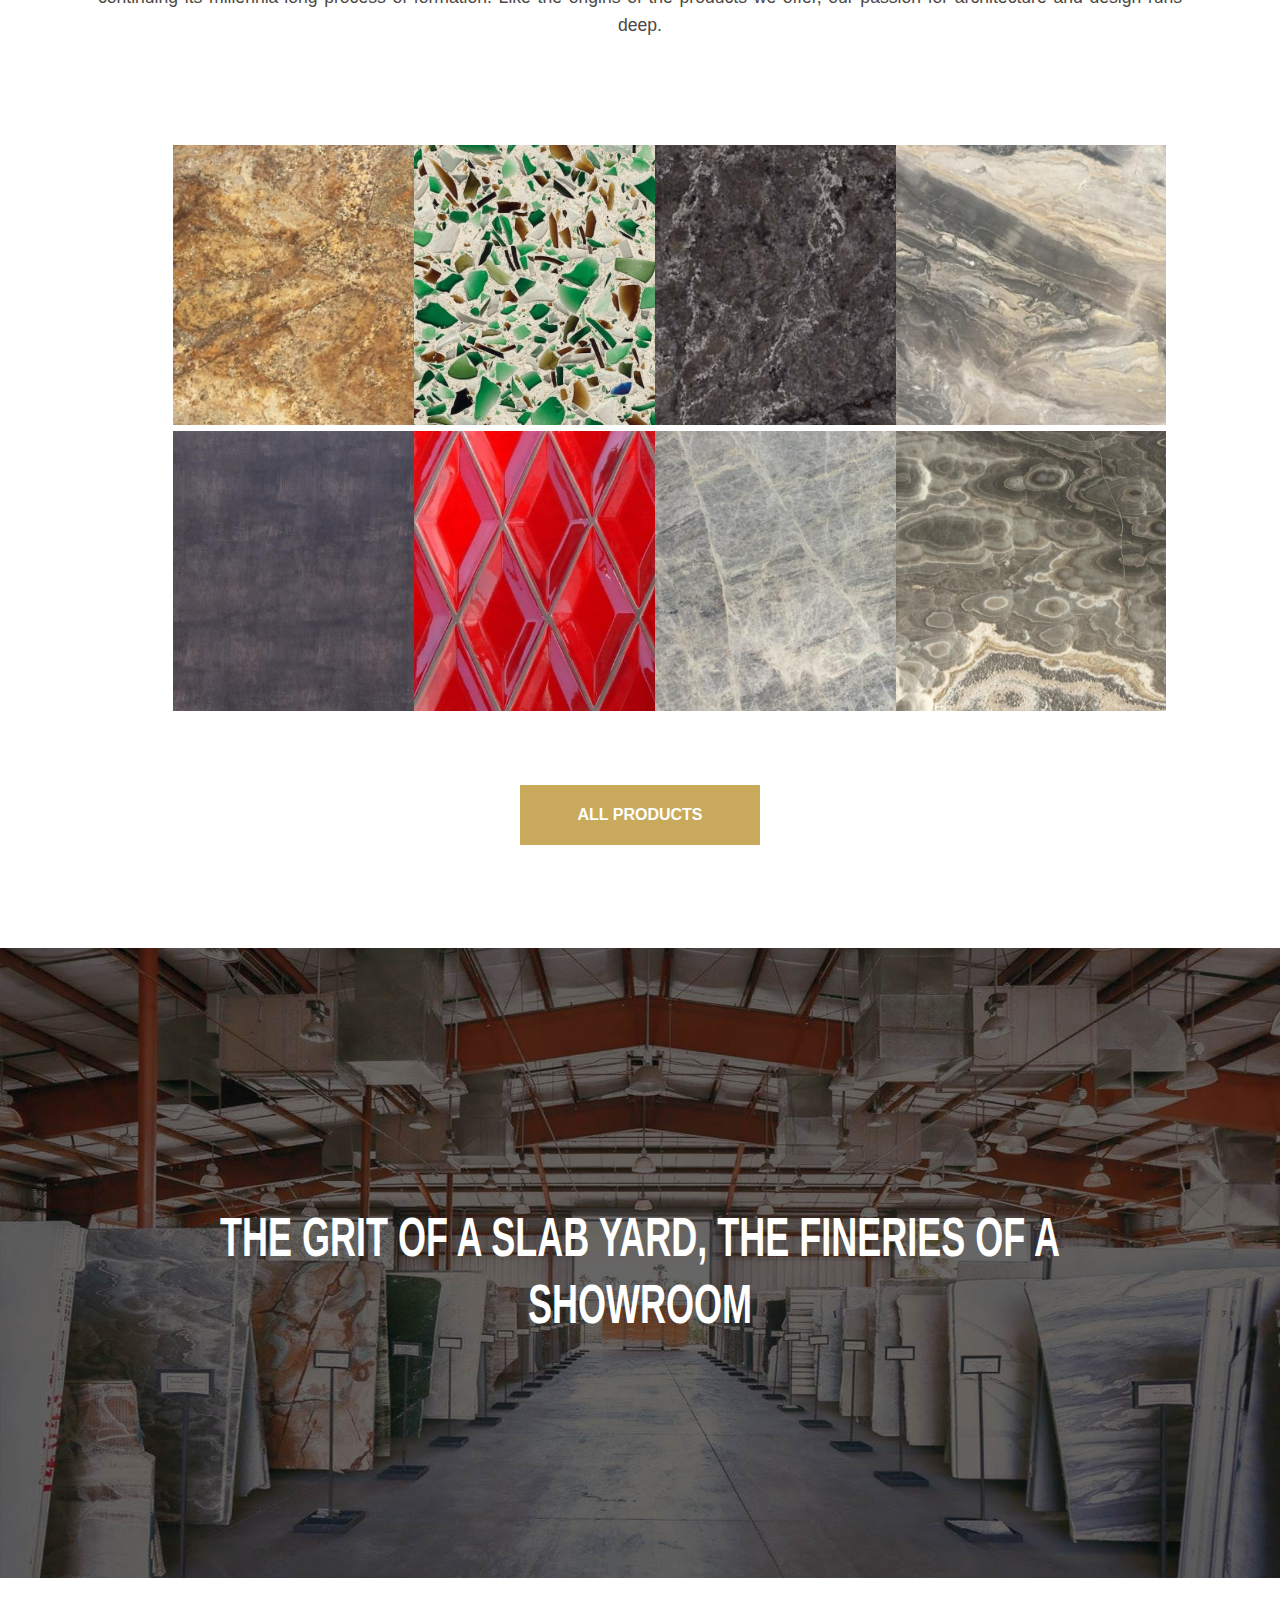
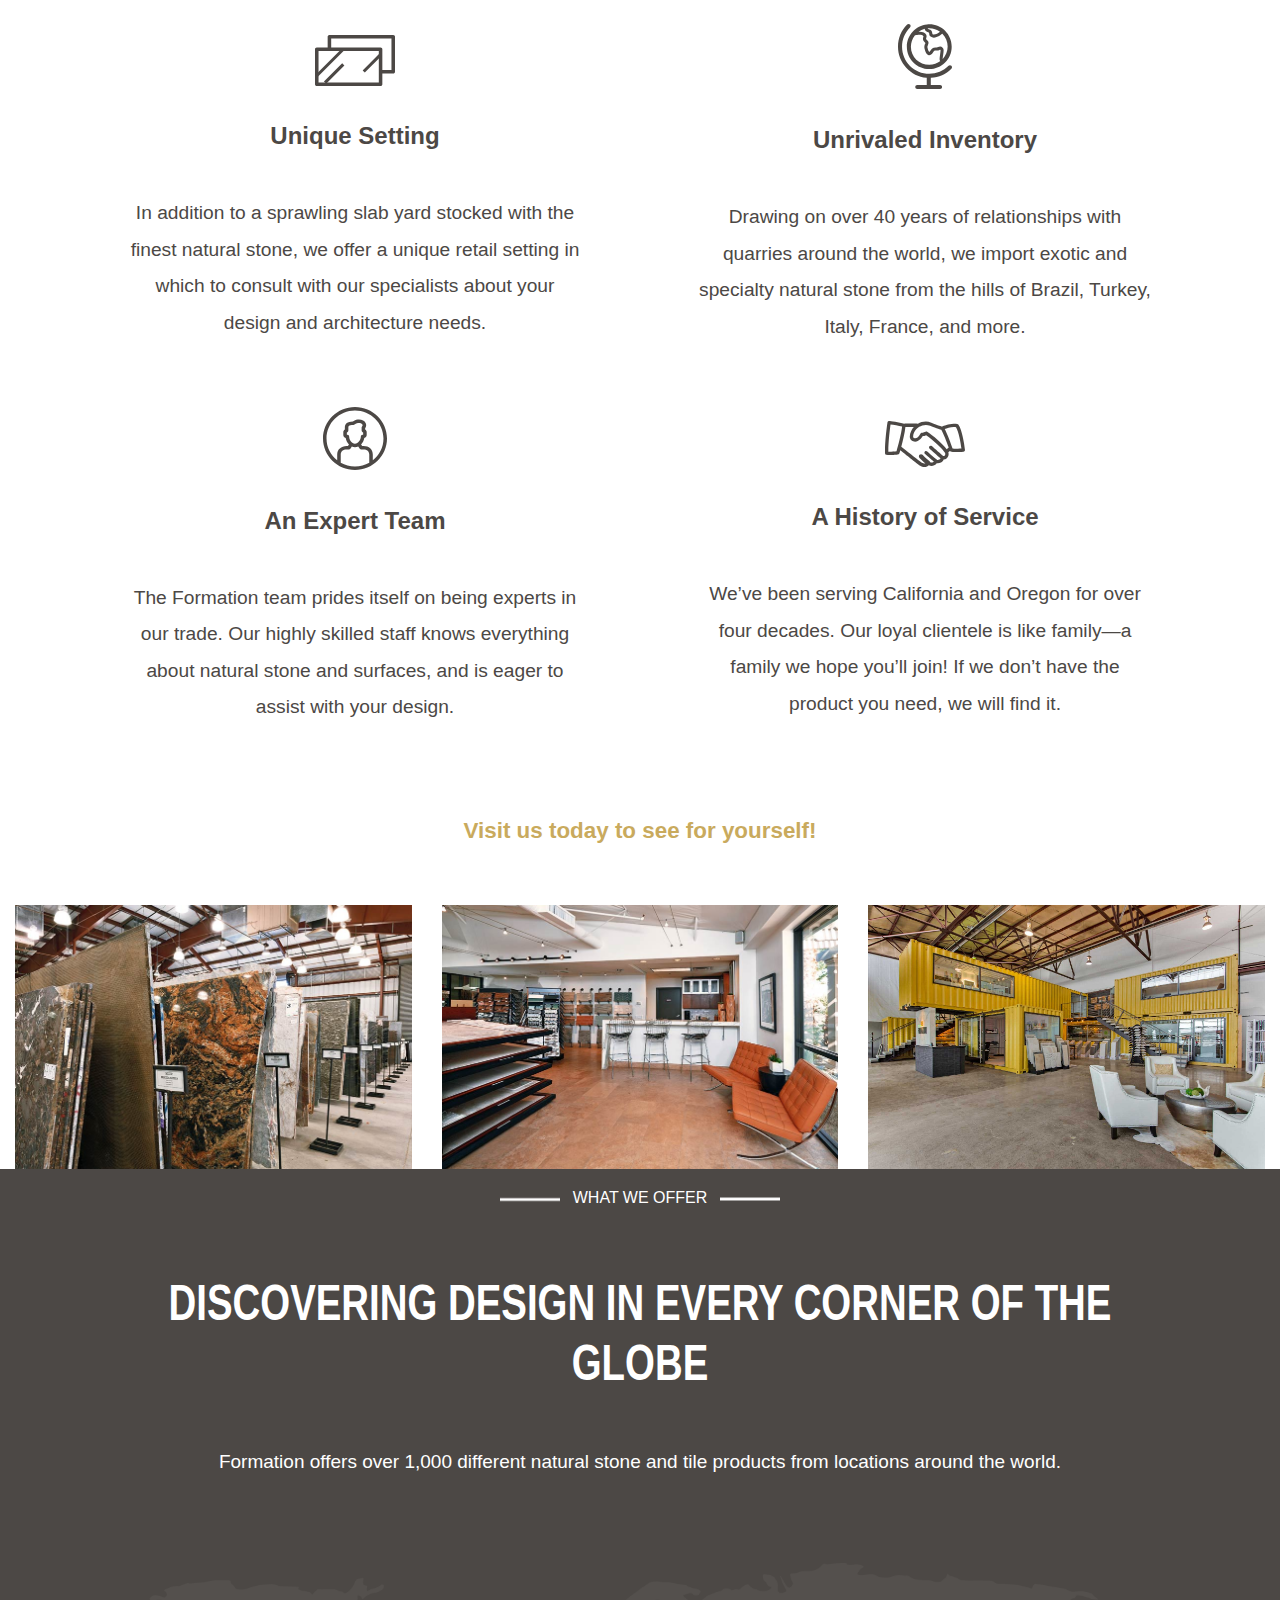
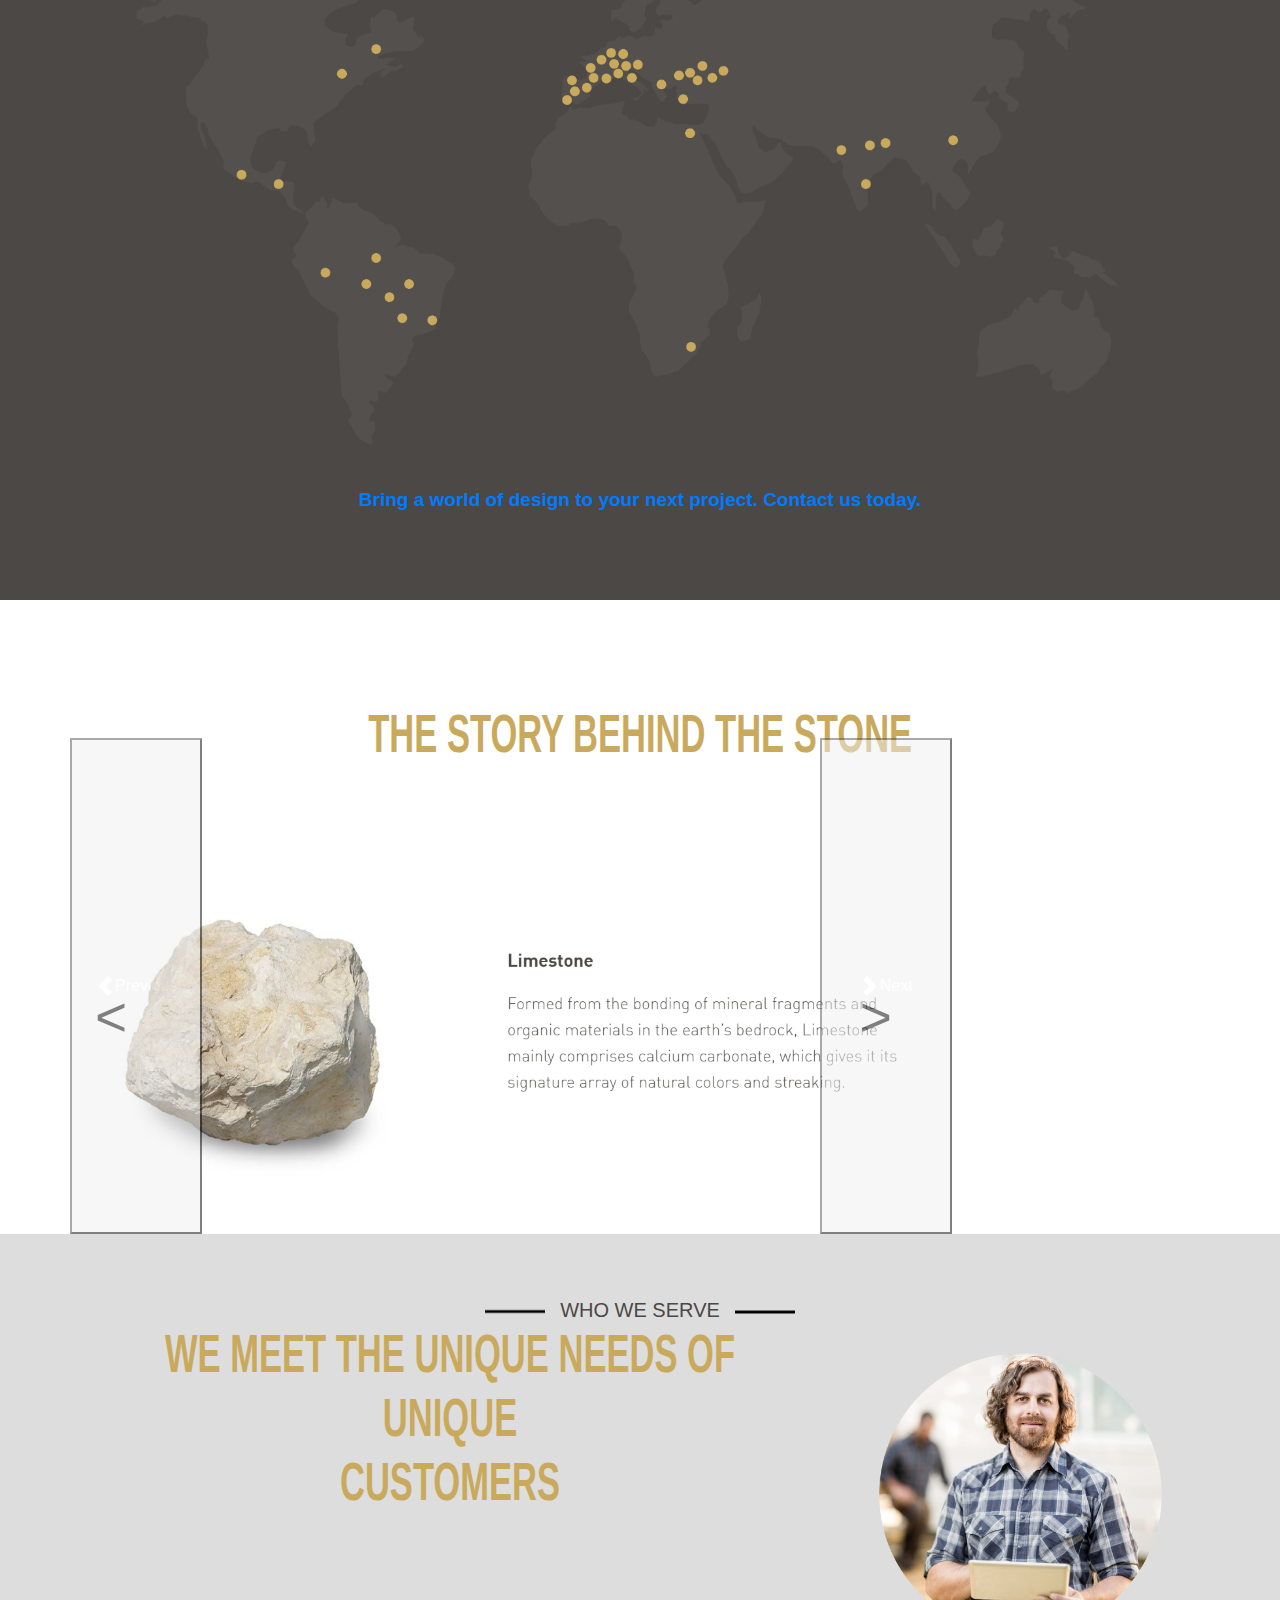
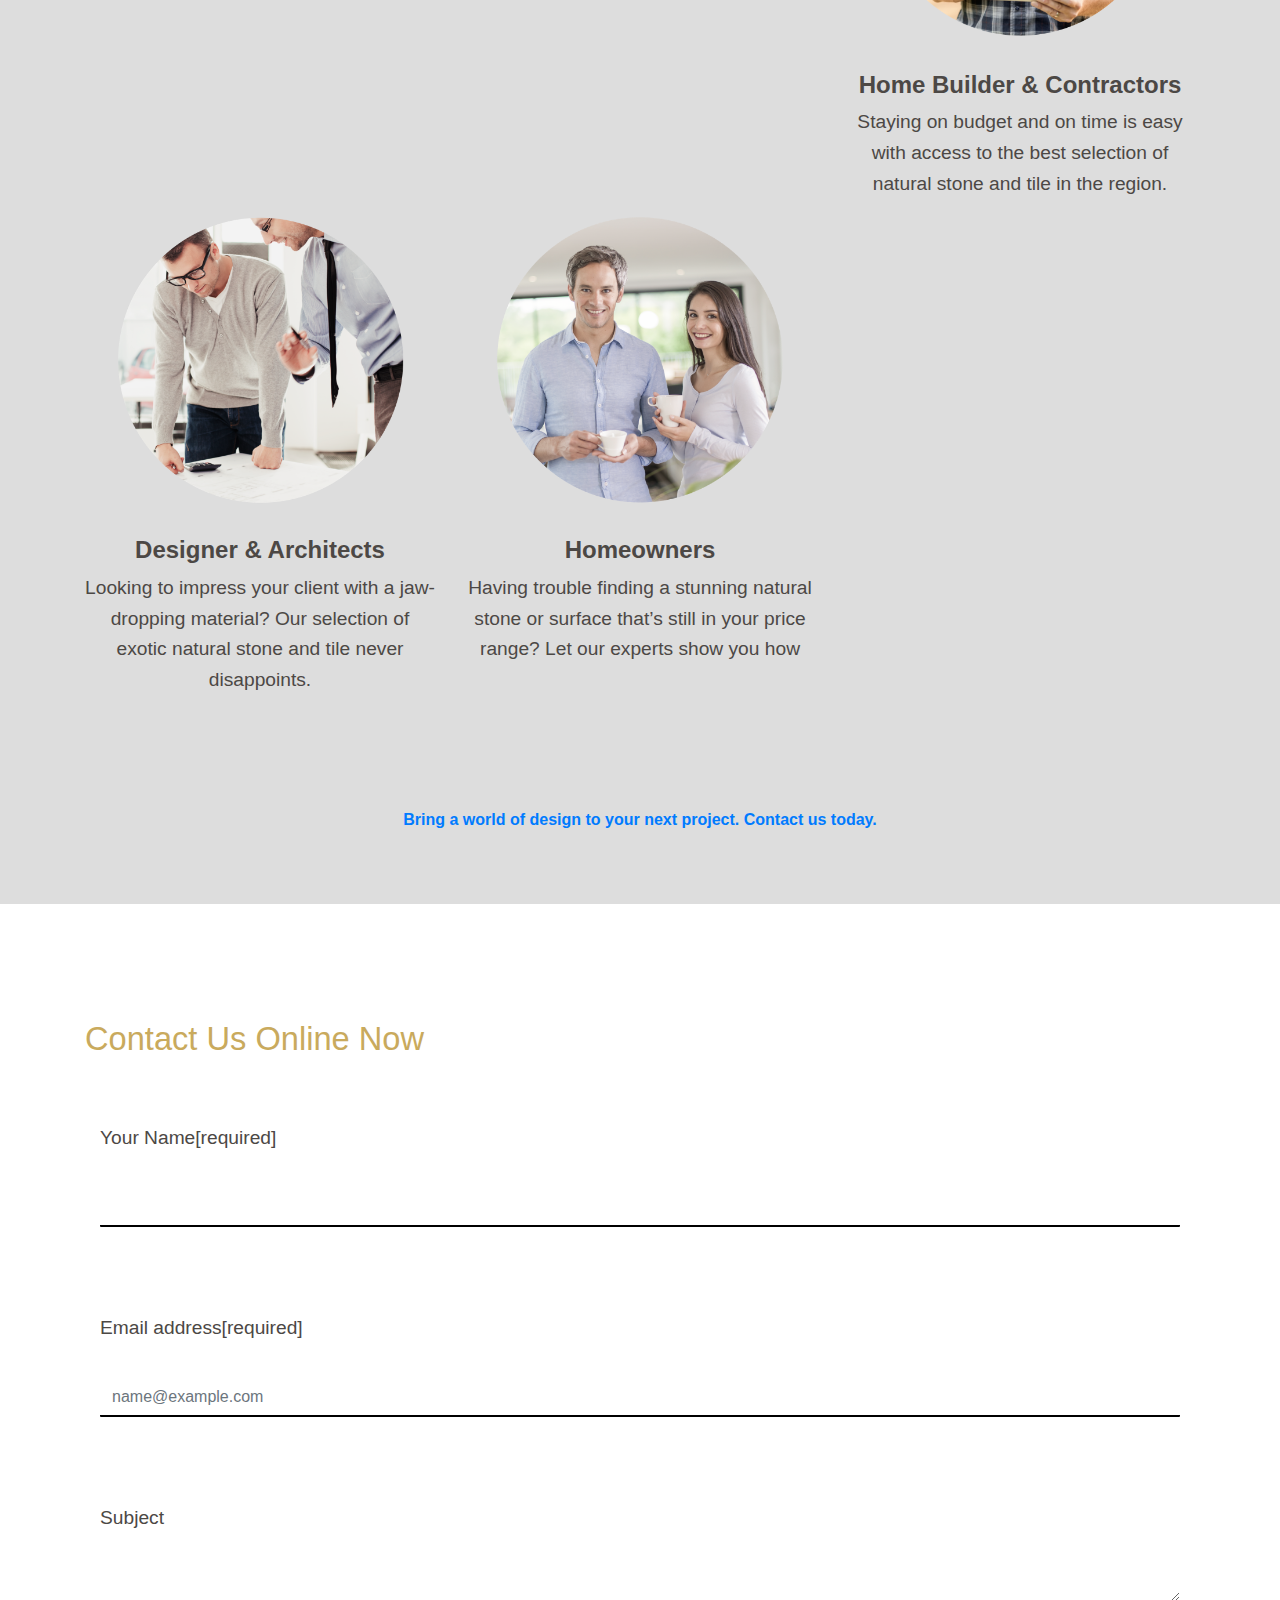
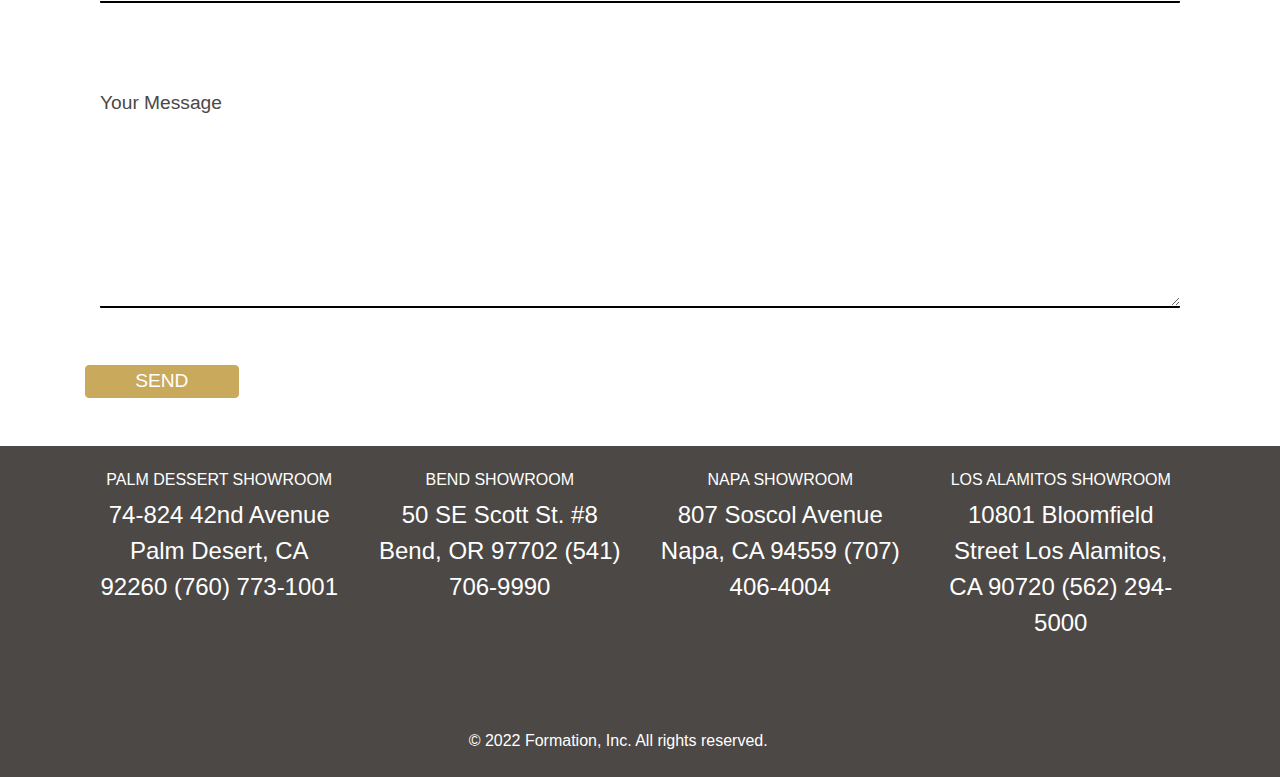
==== commit 6b1e6339: "final" ====
--- a/index.html
+++ b/index.html
@@ -8,7 +8,7 @@
     <link rel="stylesheet" href="Style.css" type="text/css">
     <link rel="stylesheet" href="https://cdn.jsdelivr.net/npm/bootstrap@4.4.1/dist/css/bootstrap.min.css" integrity="sha384-Vkoo8x4CGsO3+Hhxv8T/Q5PaXtkKtu6ug5TOeNV6gBiFeWPGFN9MuhOf23Q9Ifjh" crossorigin="anonymous">
     <link href="https://cdn.jsdelivr.net/npm/bootstrap@5.1.3/dist/css/bootstrap.min.css" rel="stylesheet" integrity="sha384-1BmE4kWBq78iYhFldvKuhfTAU6auU8tT94WrHftjDbrCEXSU1oBoqyl2QvZ6jIW3" crossorigin="anonymous">    
-   <script src="validate.js"></script>
+ 
 </head>
 
 
@@ -381,7 +381,7 @@
     <div class="row">
         <div class="col-md-12 form1"><br><br><br><br>
         <h4>Contact Us Online Now</h4>
-        <form name="myform" action="thankyou.html" onsubmit="return ValidateForm()">
+        <form name="myform" id="formio" >
         <div class="col-lg-12" id="contact">
             <br><br>
             <label for="FormControlText1" class="form-label">Your Name[required]</label>
@@ -414,7 +414,7 @@
             <br><br>
           </div>
 
-          <button  class="ofbtn1" type="submit" onclick="click()"> SEND</button>
+          <button  class="ofbtn1" type="submit"> SEND</button>
      </div>
         </form>
 
@@ -493,7 +493,7 @@
 
 
 
-
+<script src="validate.js"></script>
 
 <script src="https://code.jquery.com/jquery-3.5.1.slim.min.js" integrity="sha384-DfXdz2htPH0lsSSs5nCTpuj/zy4C+OGpamoFVy38MVBnE+IbbVYUew+OrCXaRkfj" crossorigin="anonymous"></script>
 <script src="https://cdn.jsdelivr.net/npm/bootstrap@4.5.3/dist/js/bootstrap.bundle.min.js" integrity="sha384-ho+j7jyWK8fNQe+A12Hb8AhRq26LrZ/JpcUGGOn+Y7RsweNrtN/tE3MoK7ZeZDyx" crossorigin="anonymous"></script>
--- a/Style.css
+++ b/Style.css
@@ -360,10 +360,11 @@
     justify-content:center ;
     text-transform: uppercase;
     transition: .8s;
-    width: 20vw;
+    width: 8em;
     height: 10%;
     font-family: 'Raleway', sans-serif;
     font-size: 1em;
+    border-radius: 4px;
 
 }
 
